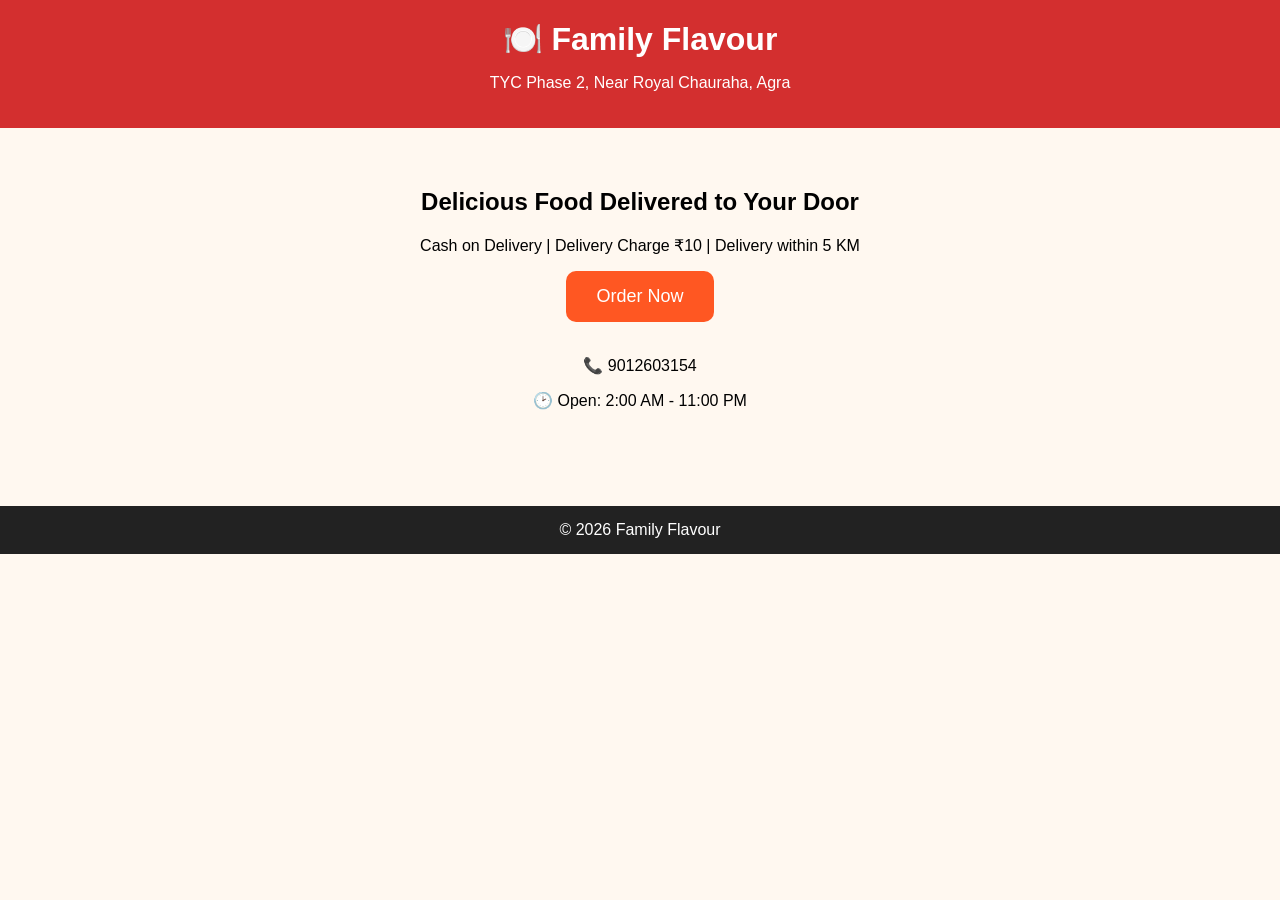
==== index.html @ c2cb0e3e "Create index.html" ====
<!DOCTYPE html>
<html lang="en">
<head>
<meta charset="UTF-8">
<meta name="viewport" content="width=device-width, initial-scale=1.0">
<title>Family Flavour</title>
<style>
body{
margin:0;
font-family:Arial,sans-serif;
background:#fff8f0;
text-align:center;
}
header{
background:#d32f2f;
color:white;
padding:20px;
}
h1{
margin:0;
}
.hero{
padding:40px 20px;
}
button{
background:#ff5722;
color:white;
border:none;
padding:15px 30px;
font-size:18px;
border-radius:10px;
cursor:pointer;
}
footer{
background:#222;
color:white;
padding:15px;
margin-top:40px;
}
</style>
</head>
<body>

<header>
<h1>🍽️ Family Flavour</h1>
<p>TYC Phase 2, Near Royal Chauraha, Agra</p>
</header>

<div class="hero">
<h2>Delicious Food Delivered to Your Door</h2>
<p>Cash on Delivery | Delivery Charge ₹10 | Delivery within 5 KM</p>

<button onclick="alert('Menu Coming Soon')">Order Now</button>

<p><br>📞 9012603154</p>
<p>🕑 Open: 2:00 AM - 11:00 PM</p>
</div>

<footer>
© 2026 Family Flavour
</footer>

</body>
</html>
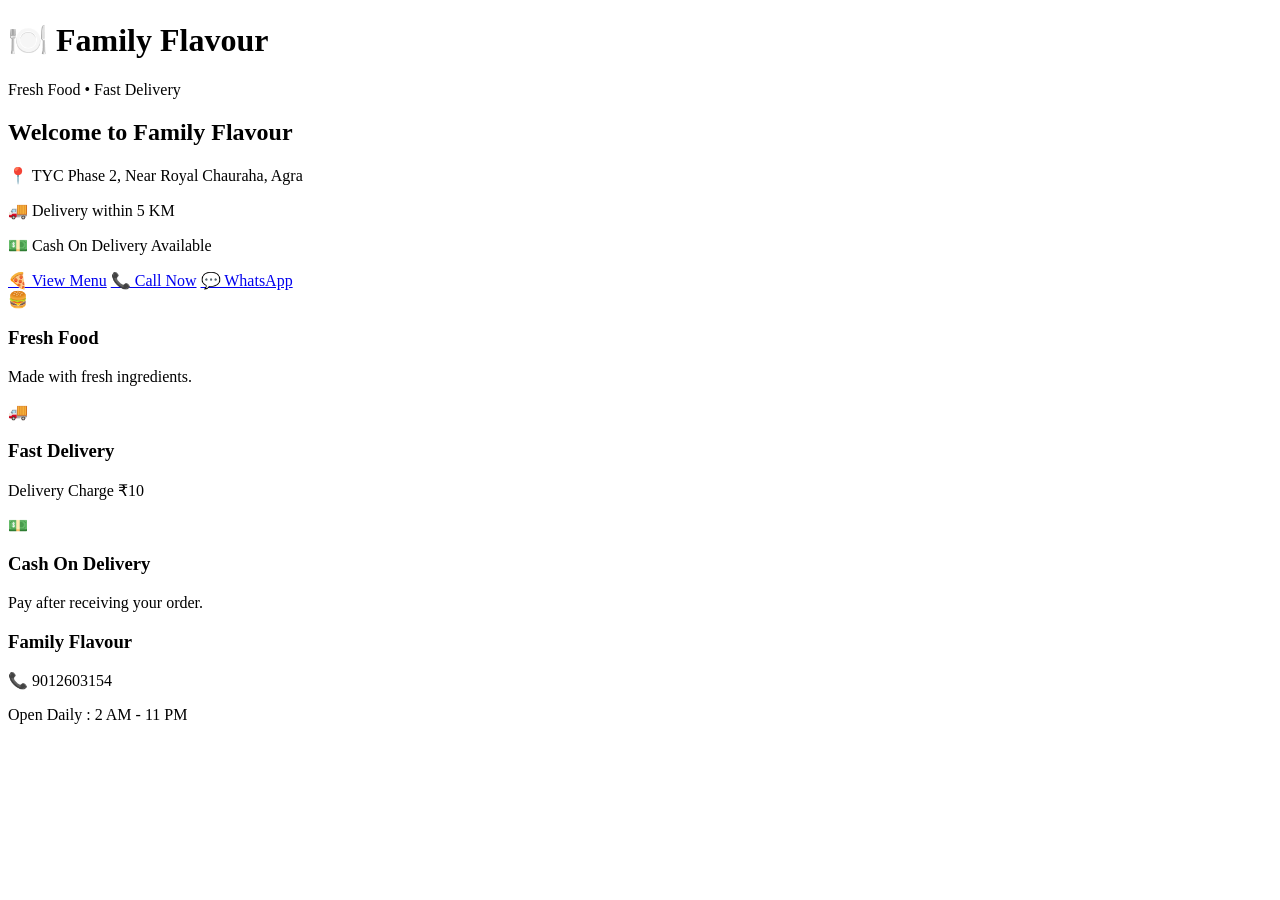
==== commit 0c5c4bbd: "Update index.html" ====
--- a/index.html
+++ b/index.html
@@ -4,61 +4,69 @@
 <meta charset="UTF-8">
 <meta name="viewport" content="width=device-width, initial-scale=1.0">
 <title>Family Flavour</title>
-<style>
-body{
-margin:0;
-font-family:Arial,sans-serif;
-background:#fff8f0;
-text-align:center;
-}
-header{
-background:#d32f2f;
-color:white;
-padding:20px;
-}
-h1{
-margin:0;
-}
-.hero{
-padding:40px 20px;
-}
-button{
-background:#ff5722;
-color:white;
-border:none;
-padding:15px 30px;
-font-size:18px;
-border-radius:10px;
-cursor:pointer;
-}
-footer{
-background:#222;
-color:white;
-padding:15px;
-margin-top:40px;
-}
-</style>
+
+<link rel="stylesheet" href="style.css">
 </head>
+
 <body>
 
 <header>
 <h1>🍽️ Family Flavour</h1>
-<p>TYC Phase 2, Near Royal Chauraha, Agra</p>
+<p>Fresh Food • Fast Delivery</p>
 </header>
 
-<div class="hero">
-<h2>Delicious Food Delivered to Your Door</h2>
-<p>Cash on Delivery | Delivery Charge ₹10 | Delivery within 5 KM</p>
+<section class="hero">
+<h2>Welcome to Family Flavour</h2>
 
-<button onclick="alert('Menu Coming Soon')">Order Now</button>
+<p>📍 TYC Phase 2, Near Royal Chauraha, Agra</p>
 
-<p><br>📞 9012603154</p>
-<p>🕑 Open: 2:00 AM - 11:00 PM</p>
+<p>🚚 Delivery within 5 KM</p>
+
+<p>💵 Cash On Delivery Available</p>
+
+<div class="buttons">
+<a href="menu.html">🍕 View Menu</a>
+
+<a href="tel:9012603154">📞 Call Now</a>
+
+<a href="https://wa.me/919012603154">💬 WhatsApp</a>
 </div>
 
+</section>
+
+<section class="features">
+
+<div class="card">
+🍔
+<h3>Fresh Food</h3>
+<p>Made with fresh ingredients.</p>
+</div>
+
+<div class="card">
+🚚
+<h3>Fast Delivery</h3>
+<p>Delivery Charge ₹10</p>
+</div>
+
+<div class="card">
+💵
+<h3>Cash On Delivery</h3>
+<p>Pay after receiving your order.</p>
+</div>
+
+</section>
+
 <footer>
-© 2026 Family Flavour
+
+<h3>Family Flavour</h3>
+
+<p>📞 9012603154</p>
+
+<p>Open Daily : 2 AM - 11 PM</p>
+
 </footer>
+
+<script src="app.js"></script>
 
 </body>
 </html>
